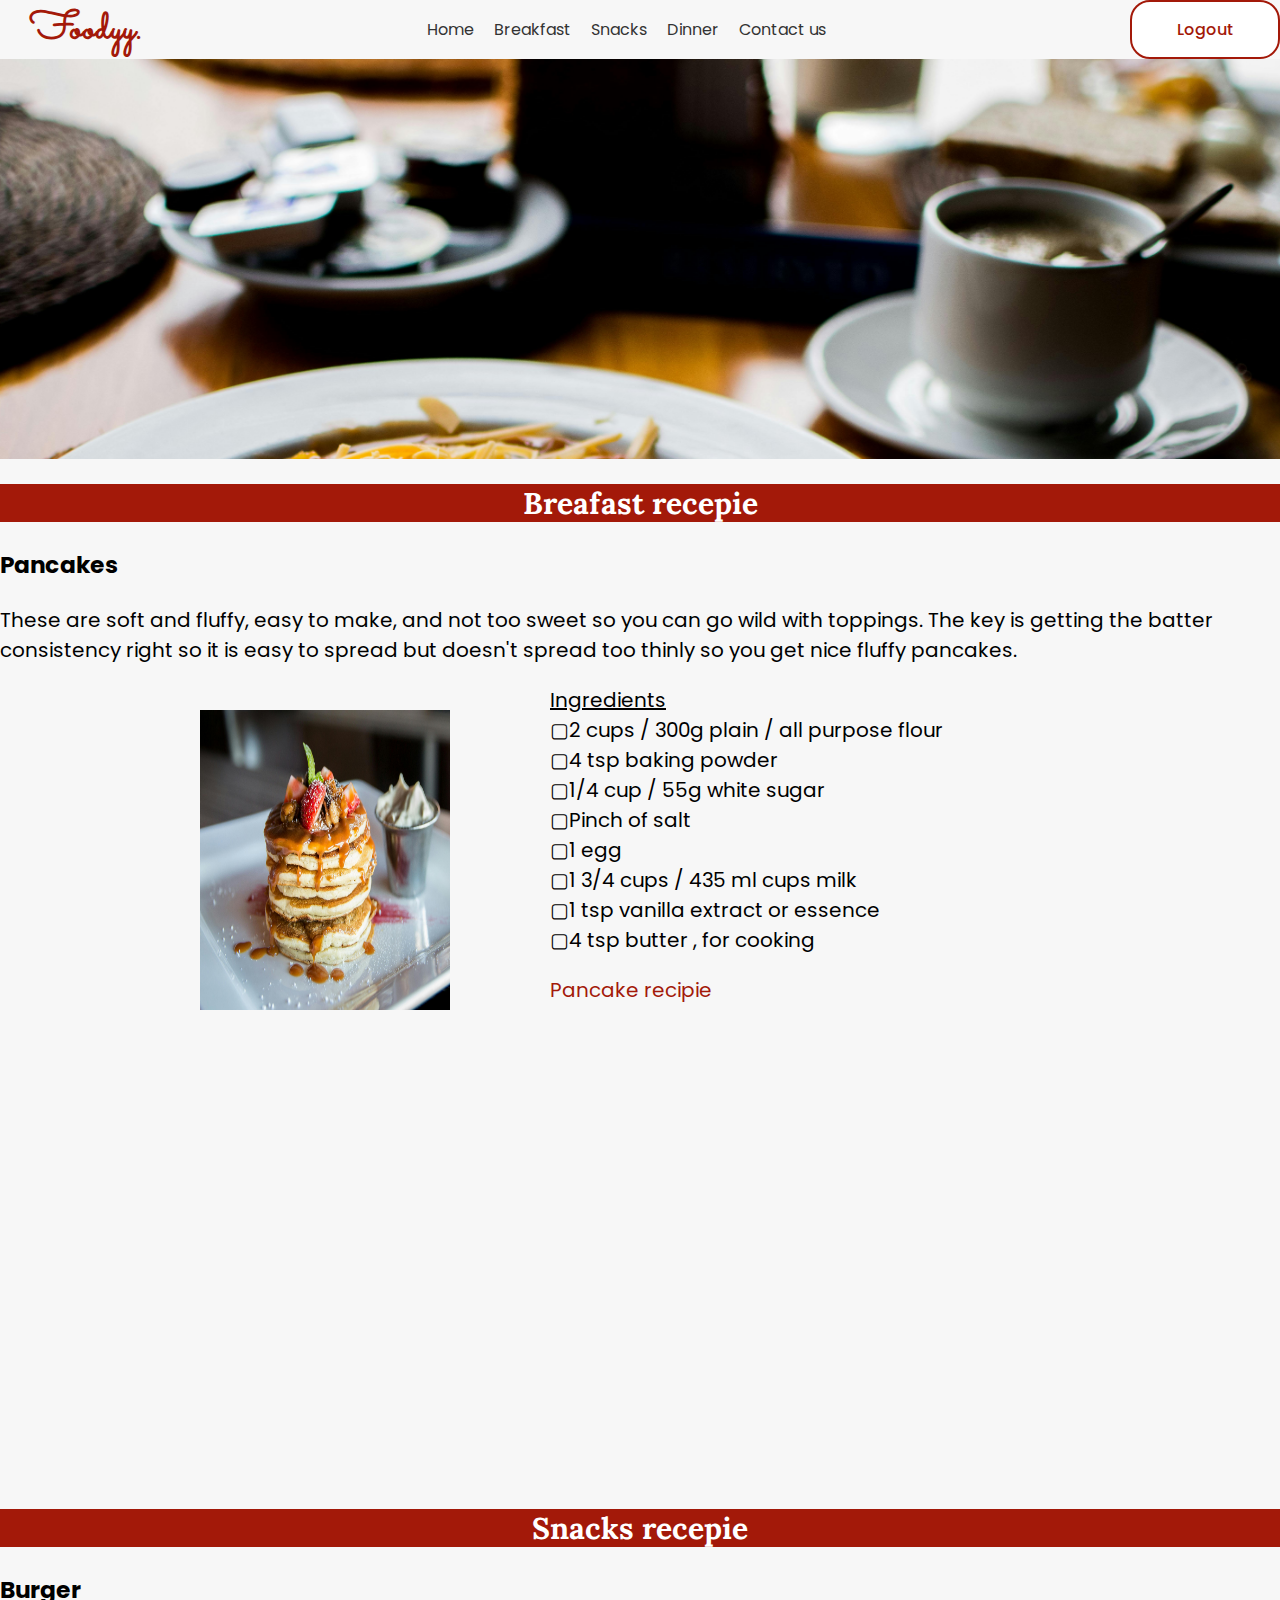
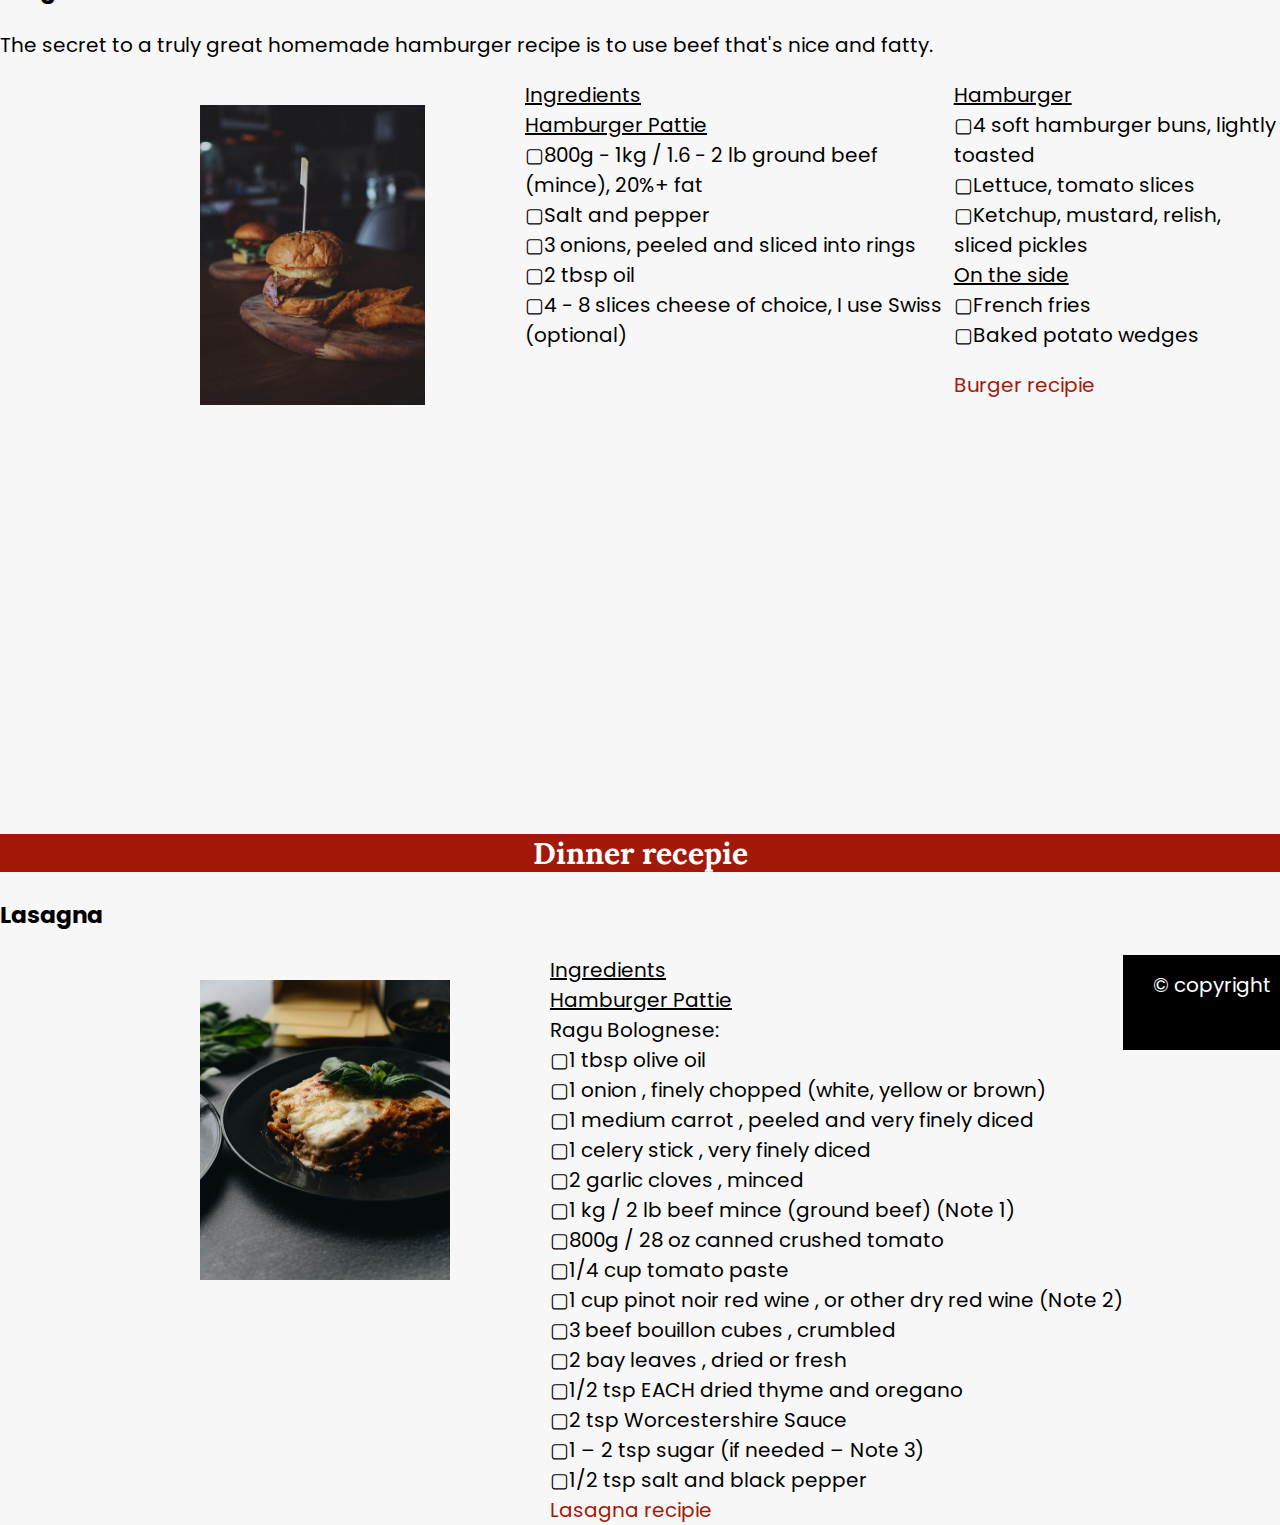
==== recepies.html @ 5a0b1a27 "IBM project" ====
<!DOCTYPE html>
<html lang="en">

<head>
    <meta charset="UTF-8">
    <meta name="viewport" content="width=device-width, initial-scale=1.0">
    <link rel="stylesheet" href="index.css">
    <title>Recepies Page</title>
</head>

<body>
    <header className="bg-[#fff]">
        <div className="w-full flex items-center justify-between ">
            <div className="pl-8">
                <nav>
                    <div class="logo">
                        Foodyy.
                    </div>
                    <div>
                        <ul class="nav-list">
                            <li>
                                <a href="index.html">
                                    Home
                                </a>
                            </li>
                            <li>
                                <a href="#breakfast">
                                    Breakfast
                                </a>
                            </li>
                            <li>
                                <a href="#snacks">
                                    Snacks
                                </a>
                            </li>
                            <li>
                                <a href="#dinner">
                                    Dinner
                                </a>
                            </li>
                            <li>
                                <a href="index.html">
                                    Contact us
                                </a>
                            </li>
                        </ul>
                    </div>
                    <a href="logout.html"> <button class="logout">Logout</button></a>
                </nav>
            </div>
        </div>
    </header>

    <div class="breakfast"></div>
    <div id="breakfast" style="height:600px;font-size:20px; font-family:poppins;">
        <h2 style="background-color: #a31909;">Breafast recepie</h2>
        <h3>Pancakes</h3>
        <p>
            These are soft and fluffy, easy to make, and not too sweet so you can go wild with toppings.
            The key is getting the batter consistency right so it is easy to spread but doesn't spread too
            thinly so you get nice fluffy pancakes.
        </p>
        <div class="card">
            <img src="img/pancakes.jpg" alt="Pancakes"
                style="width:250px; height:300px ;padding-top:25px; padding-left:200px">
            <div class="container" style="padding-left: 100px;">
                <u>Ingredients </u><br>
                ▢2 cups / 300g plain / all purpose flour <br>
                ▢4 tsp baking powder <br>
                ▢1/4 cup / 55g white sugar <br>
                ▢Pinch of salt <br>
                ▢1 egg <br>
                ▢1 3/4 cups / 435 ml cups milk <br>
                ▢1 tsp vanilla extract or essence <br>
                ▢4 tsp butter , for cooking <br>
                </p>
                <a href="https://www.recipetineats.com/pancake-recipe/" aria-label="redirection to pancake recepie"
                    style="text-decoration: none; color:#a31909;">Pancake recipie</a>
            </div>
        </div>

    </div>

    <div class="snacks"></div>
    <div id="snacks" style="height:500px;font-size:20px; font-family:poppins;">
        <h2 style="background-color: #a31909;">Snacks recepie</h2>
        <h3>Burger</h3>
        <p>
            The secret to a truly great homemade hamburger recipe is to use beef that's nice and fatty.
        </p>
        <div class="card">
            <img src="img/burger.jpg" alt="Pancakes"
                style="width:250px; height:300px ;padding-top:25px; padding-left:200px">
            <div class="container" style="padding-left: 100px;">
                <u> Ingredients</u> <br>
                <u>Hamburger Pattie</u> <br>
                ▢800g - 1kg / 1.6 - 2 lb ground beef (mince), 20%+ fat <br>
                ▢Salt and pepper <br>
                ▢3 onions, peeled and sliced into rings <br>
                ▢2 tbsp oil <br>
                ▢4 - 8 slices cheese of choice, I use Swiss (optional) <br>
            </div>
            <div class="container2">
                <u>Hamburger</u> <br>
                ▢4 soft hamburger buns, lightly toasted <br>
                ▢Lettuce, tomato slices <br>
                ▢Ketchup, mustard, relish, sliced pickles <br>
                <u>On the side</u> <br>
                ▢French fries <br>
                ▢Baked potato wedges <br>
                </p>
                <a href="https://www.recipetineats.com/hamburger-recipe/" aria-label="redirection to burger recepie"
                    style="text-decoration: none; color:#a31909;">Burger recipie</a>
            </div>
        </div>

    </div>


    <div class="dinner"></div>
    <div id="dinner" style="height:500px;font-size:20px; font-family:poppins;">
        <h2 style="background-color: #a31909;">Dinner recepie</h2>
        <h3>Lasagna </h3>
        <p>

        </p>
        <div class="card">
            <img src="img/lasagna.jpg" alt="Pancakes"
                style="width:250px; height:300px ;padding-top:25px; padding-left:200px">
            <div class="container" style="padding-left: 100px;">
                <u> Ingredients</u> <br>
                <u>Hamburger Pattie</u> <br>
                Ragu Bolognese: <br>
                ▢1 tbsp olive oil <br>
                ▢1 onion , finely chopped (white, yellow or brown) <br>
                ▢1 medium carrot , peeled and very finely diced <br>
                ▢1 celery stick , very finely diced <br>
                ▢2 garlic cloves , minced <br>
                ▢1 kg / 2 lb beef mince (ground beef) (Note 1) <br>
                ▢800g / 28 oz canned crushed tomato <br>
                ▢1/4 cup tomato paste <br>
                ▢1 cup pinot noir red wine , or other dry red wine (Note 2) <br>
                ▢3 beef bouillon cubes , crumbled <br>
                ▢2 bay leaves , dried or fresh <br>
                ▢1/2 tsp EACH dried thyme and oregano <br>
                ▢2 tsp Worcestershire Sauce <br>
                ▢1 – 2 tsp sugar (if needed – Note 3) <br>
                ▢1/2 tsp salt and black pepper <br>
                <a href="https://www.recipetineats.com/lasagna/" aria-label="redirection to lasagna recepie"
                    style="text-decoration: none; color:#a31909;">Lasagna recipie</a>
            </div>
            <footer>
                <div class="band" style="background-color: black;color:white;">
                    <div class="band-container">
                        &copy copyright
                    </div>
                </div>
        </div>
        </footer>
    </div>
</body>

</html>
---- index.css ----
@import url('https://fonts.googleapis.com/css2?family=Poppins:ital,wght@0,100;0,200;0,300;0,400;0,500;0,600;0,700;0,800;0,900;1,100;1,200;1,300;1,400;1,500;1,600;1,700;1,800;1,900&display=swap');
@import url('https://fonts.googleapis.com/css2?family=Sacramento&display=swap');
@import url('https://fonts.googleapis.com/css2?family=Lora:ital,wght@0,400..700;1,400..700&display=swap');

body{
    background-color: rgb(247, 247, 247);
    padding: 0;
    margin: 0;
}

nav {
    display: flex;
    justify-content: space-between;
    align-items: center;
}

.logo{
    font-family: "Sacramento", cursive;
    font-weight: 800;
    font-style: normal;
    font-size: 40px;
    color: #a31909;
    padding-left: 30px;
}

.nav-list {
    list-style-type: none; 
    padding: 0; 
    margin: 0; 
    display: flex; 
    font-family: 'Poppins';
    text-decoration: none;
}

.nav-list li {
    margin-right: 20px; 
}

.nav-list a {
    text-decoration: none;
    color: #333; 
    transition: color 0.3s; 

}

.nav-list a:hover {
    color:#a31909; 
}

.logout{
    border: 2px solid #a31909;
    padding: 15px;
    border-radius: 20px;
    width: 150px;
    font-family: 'poppins';
    font-weight:500;
    color: #a31909;
    background-color: white;
    font-size: medium;
}

.logout:hover{
    border: none;
    color: white;
    background-color:#a31909;
}

h1{
    color: #a31909;
    font-family: "lora";
    padding-top: 50px;
    font-size: 50px;
}

.flex{
    display: flex;
}
.intro-container{
    width: 500px;
    padding-right: 240px;
}

p{
 font-family: "Poppins";
}

.recipies{
    border:none;
    padding: 15px;
    width: 400px;
    background-color: #a31909;
    color: white;
    font-family: "poppins";
    font-weight: medium;
    font-size: large;
    border-radius: 40px;
}

.recipies:hover{
    border: 2px solid #a31909;
    background-color: #fff;
    color: #a31909;
}

.band{
    background-color: #8b8585;
    width: 100%;
    padding: 15px;
    padding-bottom: 50px;
}
h2{
    text-align: center;
    font-size: 30px;
    font-family: "lora";
    color: #fff;
}

.band-container{
    display: flex;
    flex-direction: row;
    justify-content: space-around;
    align-items: center;
}

.band-container div{
    padding: 10px;
    border-radius: 5px;
    font-family: "lora";
    font-size: 20px;
    color: #fff;
}

.about-container{
    padding-left: 70px;
}

.contacts{
    background-color: #4f4e4e;
    color: #fff;
    display: flex;
    flex-direction: column;
    align-items: center;
    padding-bottom: 20px;
}


form{
    display: flex;
    flex-direction: column;
    font-family: "poppins";
}

input{
    padding:10px;
}

.form-submit{
    border: none;
    font-family: "poppins";
    cursor: pointer;
    border-radius: 5px;
    padding: 10px 40px;
}

.form-submit:hover{
    color:white;
    background-color: #a31909;
}

hr{
    height: 4px;
    background-color: #a31909;
    width: 100px;
    border: none;
}

.breakfast {
    background-image: url("img/breakfast1.jpg");
    min-height: 400px;
    background-attachment: fixed;
    background-position: center;
    background-repeat: no-repeat;
    background-size: cover;
  }

  .snacks{
    background-image: url("img/lunch.jpg");
    min-height: 400px;
    background-attachment: fixed;
    background-position: center;
    background-repeat: no-repeat;
    background-size: cover;
  }

  .dinner{
    background-image: url("img/dinner.jpg");
    min-height: 400px;
    background-attachment: fixed;
    background-position: center;
    background-repeat: no-repeat;
    background-size: cover;
  }

  .card{
    display: flex;
  }

  a:hover{
    text-decoration: underline;
    color: #a31909;
  }
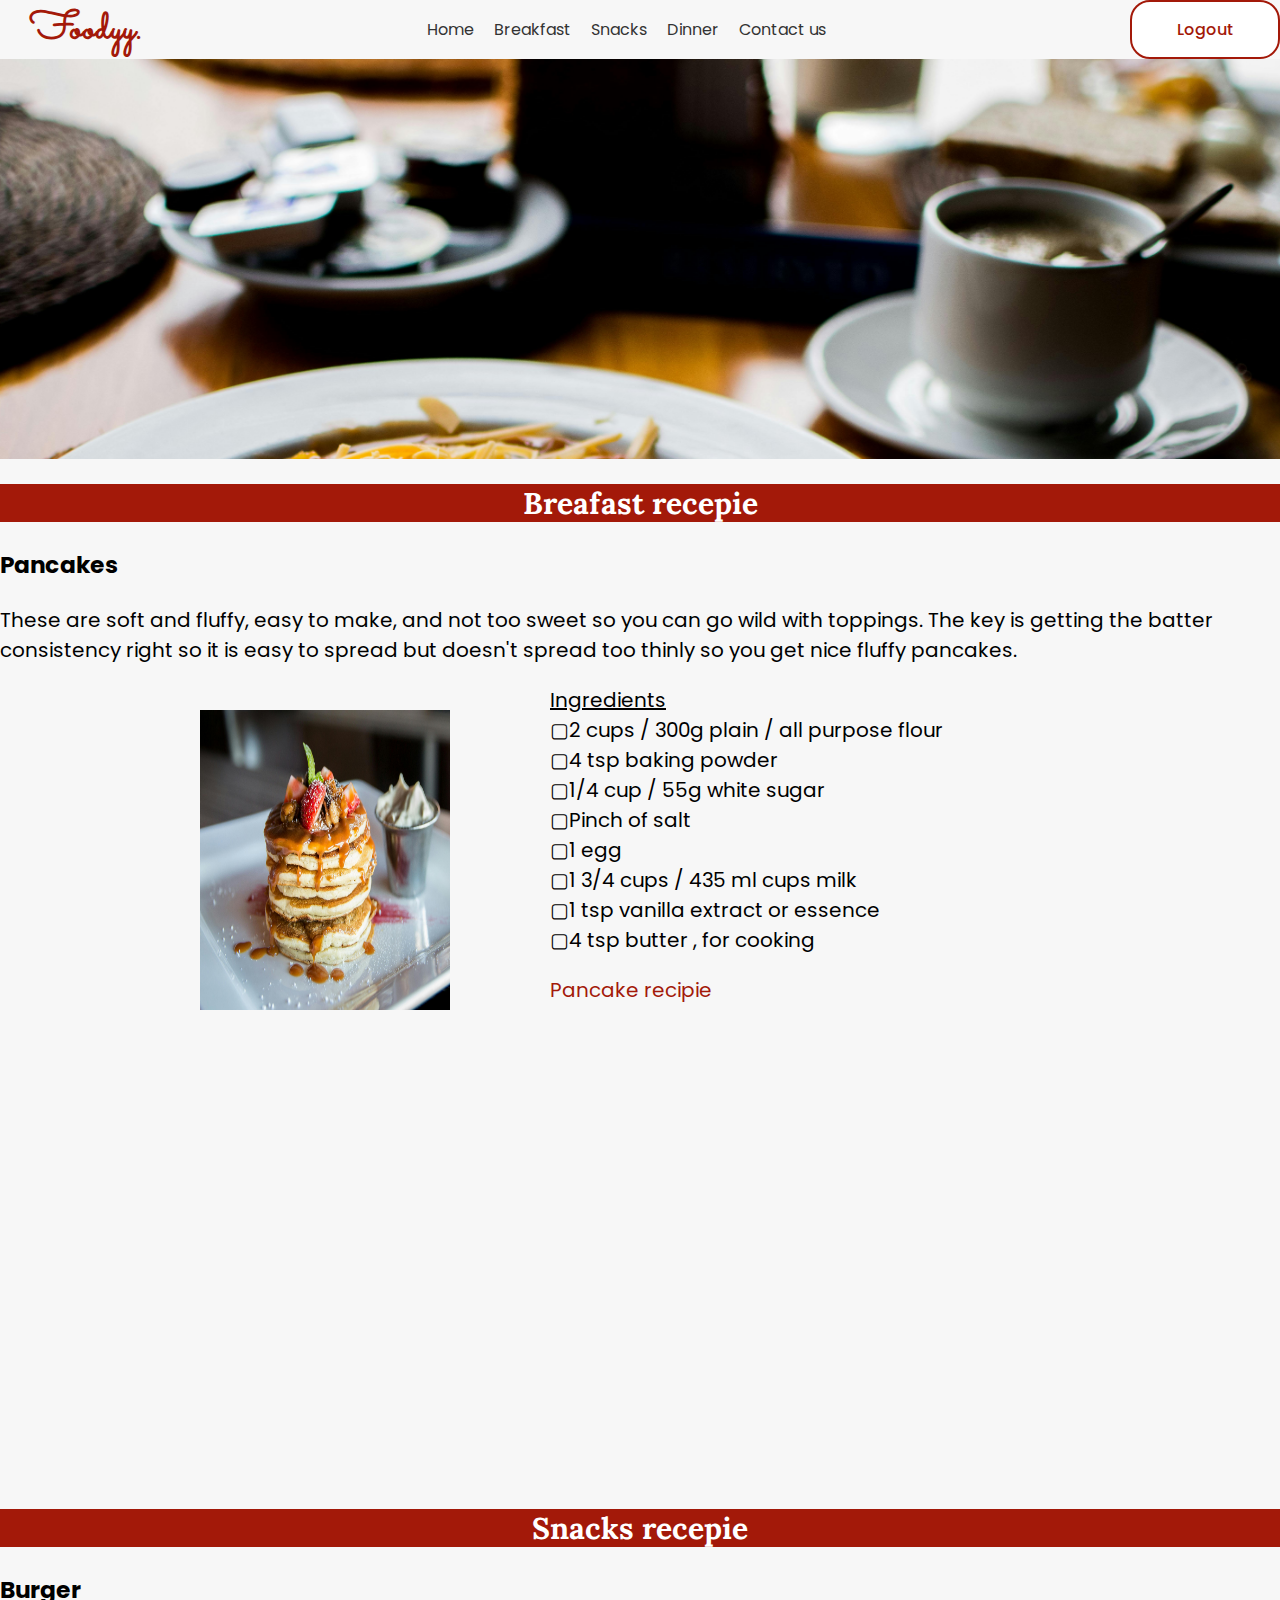
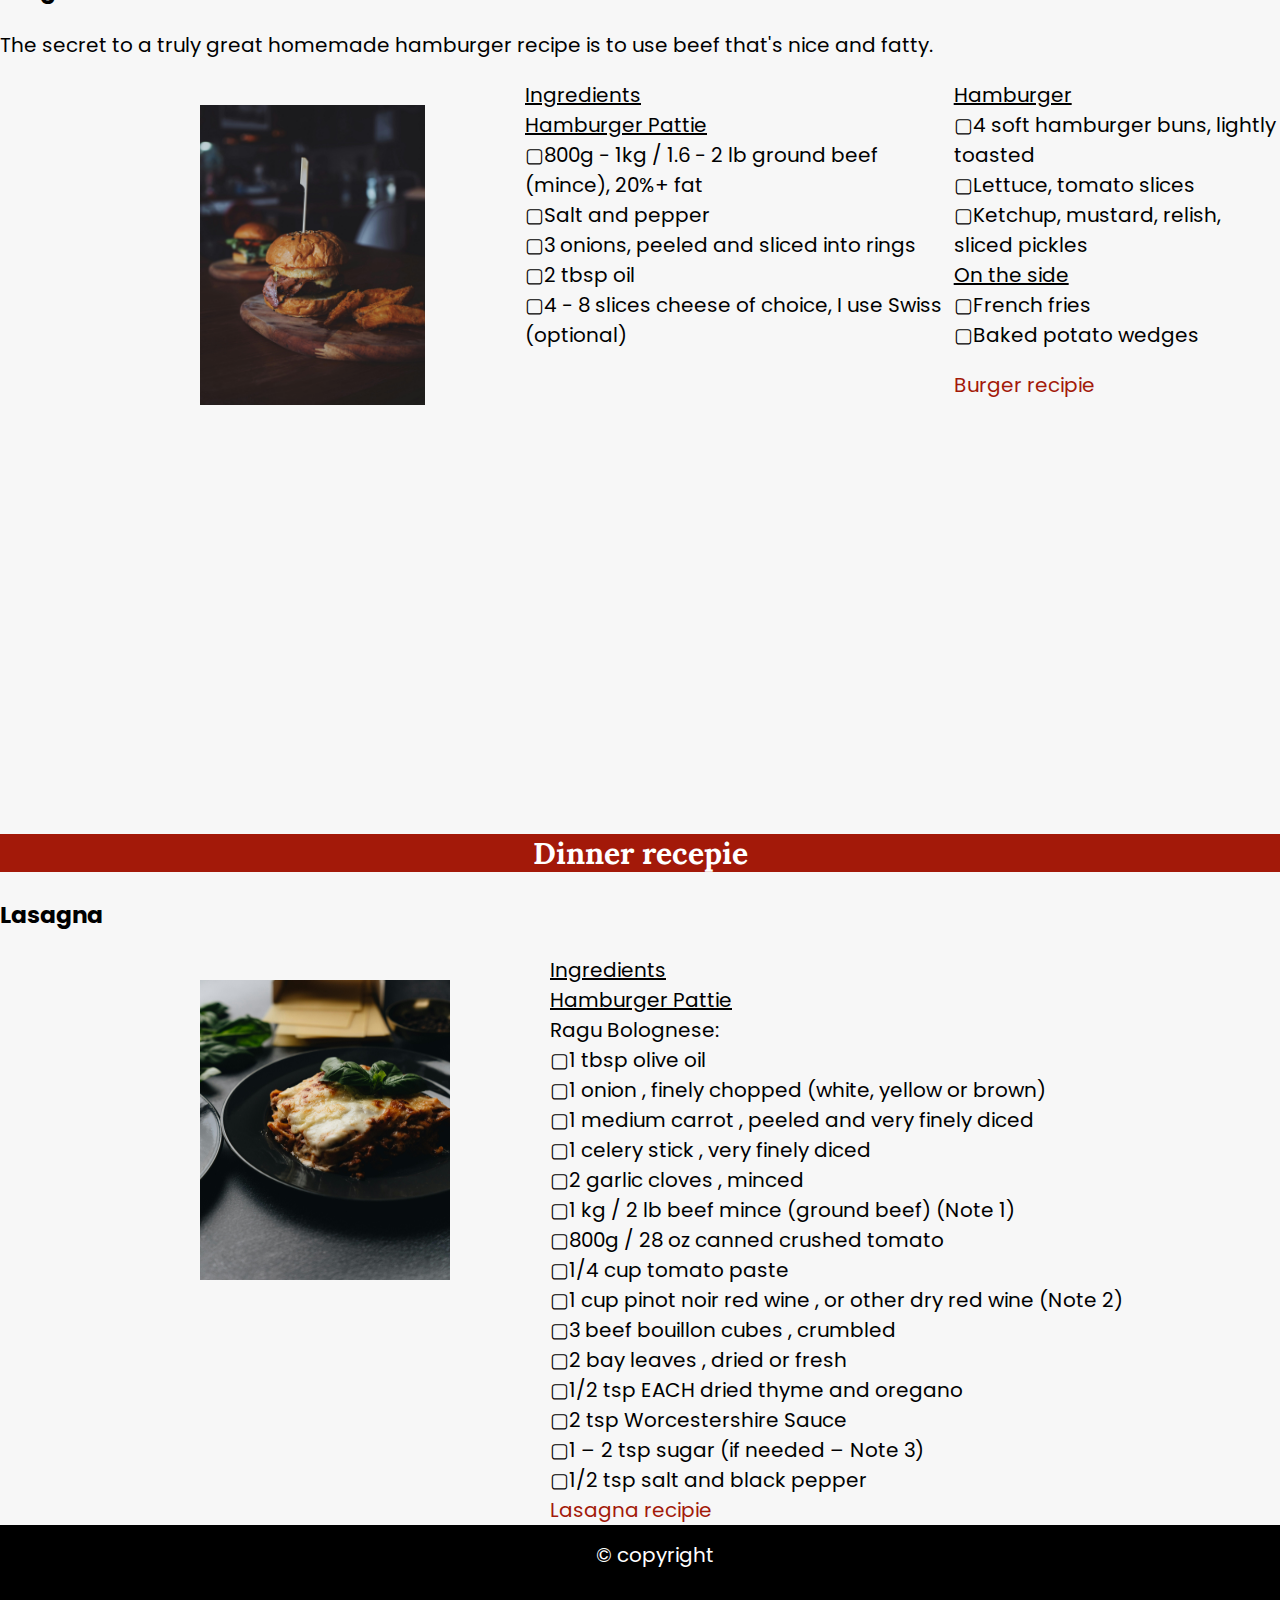
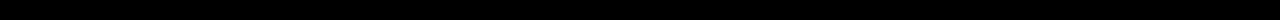
==== commit c3bb14cb: "IBM project" ====
--- a/recepies.html
+++ b/recepies.html
@@ -149,13 +149,13 @@
                 <a href="https://www.recipetineats.com/lasagna/" aria-label="redirection to lasagna recepie"
                     style="text-decoration: none; color:#a31909;">Lasagna recipie</a>
             </div>
-            <footer>
-                <div class="band" style="background-color: black;color:white;">
-                    <div class="band-container">
-                        &copy copyright
-                    </div>
+        </div>
+        <footer>
+            <div class="band" style="background-color: black;color:white;">
+                <div class="band-container">
+                    &copy copyright
                 </div>
-        </div>
+            </div>
         </footer>
     </div>
 </body>
